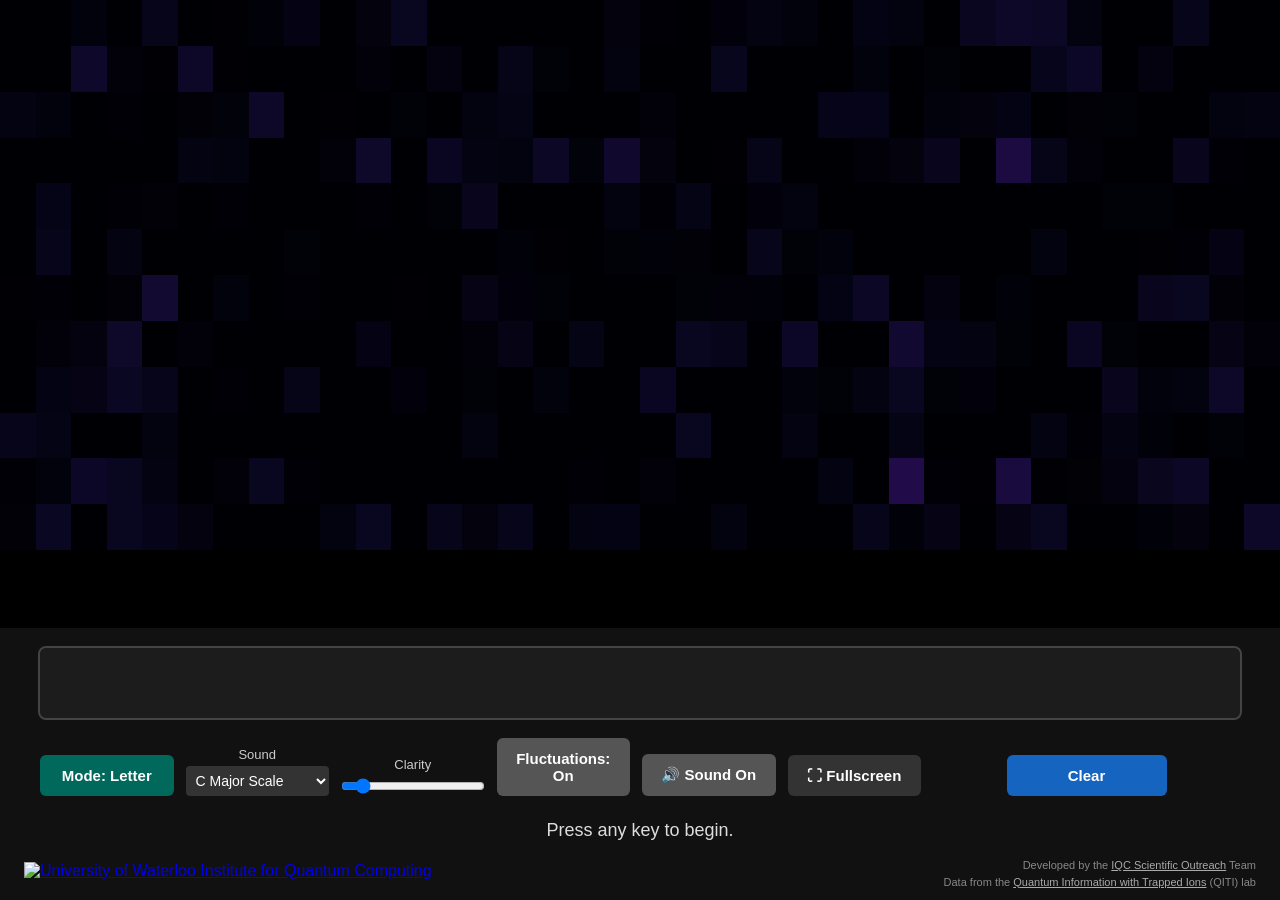
==== index.html @ 18af2452 "Add files via upload" ====
<!DOCTYPE html>
<html lang="en">
<head>
<meta charset="UTF-8">
<meta name="viewport" content="width=device-width, initial-scale=1.0">
<title>Text &rarr; Ion Detector Visualizer</title>
<style>
  /* ===================================================================
     LAYOUT / THEME
     Mirrors the desktop (tkinter) version: a big detector image on top,
     a row of 0/1 bit labels under it, a "phrase so far" line, then the
     controls, then a status line.

     This used to live in a separate style.css, but it's inlined here
     instead so the page can never end up unstyled because that file
     didn't get uploaded or its path didn't resolve -- there's now only
     one thing (index.html) that has to be in the right place.
     =================================================================== */
  html, body {
    margin: 0;
    height: 100%;
    background: #000;
    color: #ddd;
    font-family: Helvetica, Arial, sans-serif;
    overflow: hidden;
  }
  #app {
    display: flex;
    flex-direction: column;
    height: 100vh;
  }

  /* --- Detector image + placeholder-on-error overlay --- */
  #detectorArea {
    flex: 6 1 0;
    position: relative;
    min-height: 0;
    background: #000;
  }
  #ionCanvas {
    width: 100%;
    height: 100%;
    display: block;
    image-rendering: pixelated;      /* keep it blocky, like imshow's nearest-neighbor */
    image-rendering: -moz-crisp-edges;
    image-rendering: crisp-edges;
  }
  #placeholderMsg {
    position: absolute;
    inset: 0;
    display: none;                   /* shown only if the ion CSVs fail to load */
    align-items: center;
    justify-content: center;
    text-align: center;
    color: #fff;
    font-size: 16px;
    white-space: pre-line;
    padding: 24px;
    box-sizing: border-box;
  }

  /* --- Row of 8 evenly-spaced 0/1 bit labels --- */
  #bitsRow {
    flex: 0 0 auto;
    display: flex;
    justify-content: space-evenly;
    padding: 6px 40px 0 40px;
  }
  .bitCell {
    flex: 1;
    text-align: center;
    font-family: "Courier New", monospace;
    font-weight: bold;
    font-size: clamp(16px, 2.4vw, 26px);
    color: #fff;
  }

  /* --- "Phrase so far" line --- */
  #phraseRow {
    flex: 0 0 auto;
    text-align: center;
    padding: 10px 20px;
    font-size: clamp(24px, 4vw, 40px);
    min-height: 1.3em;
    font-weight: bold;
  }
  #phraseRow .past { color: #808080; font-weight: normal; }
  #phraseRow .current { color: #fff; font-weight: bold; }

  /* --- Controls --- */
  #controlsArea {
    flex: 0 0 auto;
    background: #111;
    padding: 20px 40px 0 40px;
  }
  #entryInput {
    width: 100%;
    font-size: clamp(20px, 3vw, 36px);
    text-align: center;
    background: #1c1c1c;
    color: #fff;
    border: none;
    border-radius: 6px;
    padding: 14px;
    box-sizing: border-box;
    margin-bottom: 20px;
  }
  #entryInput:focus { outline: 2px solid #444; }

  .controlsRow {
    display: flex;
    gap: 12px;
    flex-wrap: wrap;
    align-items: flex-end;
    justify-content: center;
    padding-bottom: 20px;
  }
  .controlGroup {
    flex: 1 1 120px;
    min-width: 110px;
    max-width: 220px;
    display: flex;
    flex-direction: column;
    align-items: center;
  }
  .controlGroup label {
    color: #ccc;
    font-size: 13px;
    margin-bottom: 4px;
  }
  button.appBtn {
    flex: 1 1 110px;
    min-width: 100px;
    max-width: 220px;
    padding: 12px 10px;
    border: none;
    border-radius: 6px;
    color: #fff;
    font-weight: bold;
    font-size: 15px;
    cursor: pointer;
  }
  select.appSelect {
    width: 100%;
    padding: 6px;
    background: #333;
    color: #fff;
    border: none;
    border-radius: 4px;
    font-size: 14px;
  }
  input[type=range] { width: 100%; }

  /* --- Status line --- */
  #statusArea {
    text-align: center;
    color: #ddd;
    padding: 4px 0 16px 0;
    font-size: clamp(14px, 2vw, 18px);
    background: #111;
  }

  /* --- Credits footer: logo lower-left, attribution text lower-right --- */
  #creditsRow {
    flex: 0 0 auto;
    background: #111;
    display: flex;
    align-items: center;
    justify-content: space-between;
    gap: 16px;
    padding: 0 24px 10px 24px;
  }
  #creditsLogo {
    height: 24px;
    display: block;
  }
  #creditsText {
    text-align: right;
    font-size: 11px;
    line-height: 1.5;
    color: #888;
  }
  #creditsText a {
    color: #aaa;
    text-decoration: underline;
  }
  #creditsText a:hover {
    color: #fff;
  }
</style>
</head>
<body>
<div id="app">
  <div id="detectorArea">
    <canvas id="ionCanvas"></canvas>
    <div id="placeholderMsg"></div>
  </div>

  <div id="bitsRow"></div>
  <div id="phraseRow"></div>

  <div id="controlsArea">
    <input id="entryInput" type="text" autocomplete="off" spellcheck="false">

    <div class="controlsRow">
      <button id="modeBtn" class="appBtn"></button>

      <div class="controlGroup">
        <label>Sound</label>
        <select id="soundSelect" class="appSelect"></select>
      </div>

      <div class="controlGroup">
        <label>Clarity</label>
        <input id="claritySlider" type="range" min="0.5" max="5" step="0.1" value="1">
      </div>

      <button id="noiseBtn" class="appBtn"></button>
      <button id="muteBtn" class="appBtn">&#128266; Sound On</button>
      <button id="fullscreenBtn" class="appBtn" style="background:#333;">&#9974; Fullscreen</button>

      <div id="modeSpecificArea" style="display:flex; gap:12px; flex:2 1 260px; justify-content:center;"></div>
    </div>
  </div>

  <div id="statusArea"></div>

  <div id="creditsRow">
    <a href="https://uwaterloo.ca/institute-for-quantum-computing/" target="_blank" rel="noopener noreferrer">
      <img id="creditsLogo" src="logo.png" alt="University of Waterloo Institute for Quantum Computing">
    </a>
    <div id="creditsText">
      <div>Developed by the <a href="https://uwaterloo.ca/institute-for-quantum-computing/outreach" target="_blank" rel="noopener noreferrer">IQC Scientific Outreach</a> Team</div>
      <div>Data from the <a href="https://qiti.iqc.uwaterloo.ca/" target="_blank" rel="noopener noreferrer">Quantum Information with Trapped Ions</a> (QITI) lab</div>
    </div>
  </div>
</div>

<!--
  Optional: if ion_data.js exists (generate it once with convert.html),
  it defines window.ION_PEAK_DATA and script.js will use it directly --
  no fetch() involved, so this works when the page is opened straight
  from disk (file://) on Windows or a Raspberry Pi. If the file isn't
  present, the browser just skips this tag and script.js falls back to
  fetching the CSVs from the csv/ folder instead (for hosted use, e.g.
  GitHub Pages). Either way, nothing else about this page changes.
-->
<script src="ion_data.js"></script>
<script src="script.js"></script>
</body>
</html>
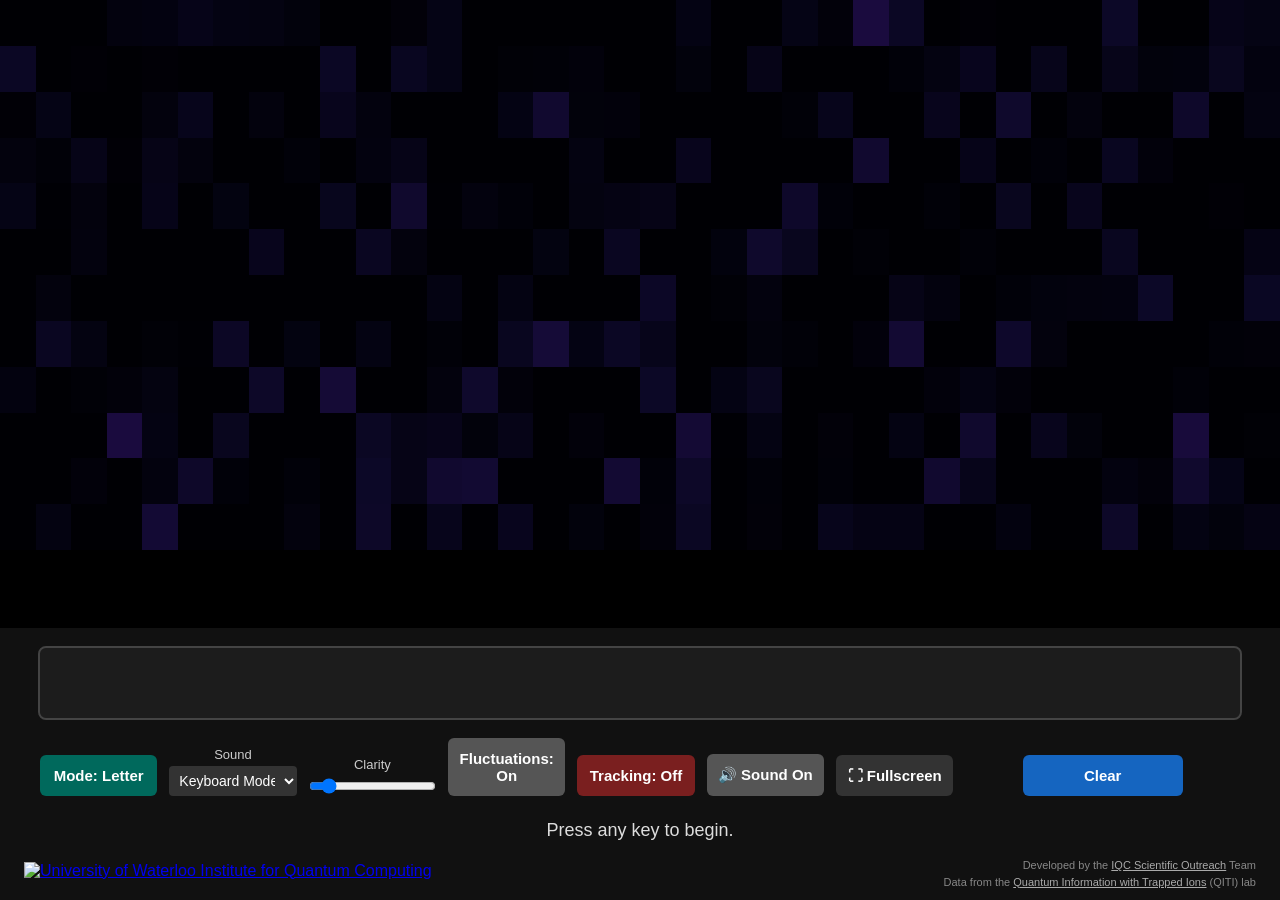
==== commit 242c929a: "Add files via upload" ====
--- a/index.html
+++ b/index.html
@@ -3,6 +3,24 @@
 <head>
 <meta charset="UTF-8">
 <meta name="viewport" content="width=device-width, initial-scale=1.0">
+<!--
+  Content-Security-Policy: everything this page needs (script, style,
+  the logo image, and the csv/ fetch fallback for hosted use) is
+  same-origin -- no CDNs, no inline scripts, no third parties -- so
+  script-src can stay locked to 'self' with no exceptions. style-src
+  needs 'unsafe-inline' because the page's CSS lives in the <style>
+  block below and in a couple of inline style="" attributes; that's a
+  much smaller risk than allowing inline *script* (CSS can't run
+  arbitrary JS in modern browsers). GitHub Pages doesn't support
+  setting this as a real HTTP header on a static site, so it's declared
+  here instead -- note that a couple of directives (frame-ancestors in
+  particular, which would block this page from being embedded in an
+  iframe elsewhere) are only honored when sent as a header and are
+  silently ignored in a <meta> tag; there's no way around that on plain
+  GitHub Pages short of fronting it with something like Cloudflare.
+-->
+<meta http-equiv="Content-Security-Policy" content="default-src 'self'; script-src 'self'; style-src 'self' 'unsafe-inline'; img-src 'self'; connect-src 'self'; object-src 'none'; base-uri 'self'; form-action 'none';">
+<meta name="referrer" content="strict-origin-when-cross-origin">
 <title>Text &rarr; Ion Detector Visualizer</title>
 <style>
   /* ===================================================================
@@ -30,9 +48,29 @@
     height: 100vh;
   }
 
+  /* --- Top area: the main ion image+bits column, plus the optional
+     Tracking history panel to its right. #visualRow takes the place
+     #detectorArea used to occupy directly under #app; #mainColumn
+     bundles the image and its bit-label row together so they always
+     shrink/stay centered as a unit, exactly as before, regardless of
+     whether the tracking panel is taking up space next to them. --- */
+  #visualRow {
+    flex: 6 1 0;
+    display: flex;
+    flex-direction: row;
+    min-height: 0;
+  }
+  #mainColumn {
+    flex: 1 1 auto;   /* fills all available width when Tracking is off */
+    display: flex;
+    flex-direction: column;
+    min-width: 0;
+    min-height: 0;
+  }
+
   /* --- Detector image + placeholder-on-error overlay --- */
   #detectorArea {
-    flex: 6 1 0;
+    flex: 1 1 0;
     position: relative;
     min-height: 0;
     background: #000;
@@ -59,6 +97,33 @@
     box-sizing: border-box;
   }
 
+  /* --- Tracking history panel: hidden (zero width) until turned on.
+     No axis labels/ticks, same blocky pixelated rendering as the main
+     image, just a bare canvas. A thin white line separates it from the
+     main ion image when visible. --- */
+  #trackingArea {
+    flex: 0 0 0;
+    min-width: 0;
+    min-height: 0;
+    overflow: hidden;
+    background: #000;
+    box-sizing: border-box;
+  }
+  #app.tracking-on #trackingArea {
+    flex: 0 0 24%;
+    margin-left: 16px;
+    padding-left: 12px;
+    border-left: 1px solid #ffffff;
+  }
+  #trackingCanvas {
+    width: 100%;
+    height: 100%;
+    display: block;
+    image-rendering: pixelated;
+    image-rendering: -moz-crisp-edges;
+    image-rendering: crisp-edges;
+  }
+
   /* --- Row of 8 evenly-spaced 0/1 bit labels --- */
   #bitsRow {
     flex: 0 0 auto;
@@ -191,12 +256,19 @@
 </head>
 <body>
 <div id="app">
-  <div id="detectorArea">
-    <canvas id="ionCanvas"></canvas>
-    <div id="placeholderMsg"></div>
+  <div id="visualRow">
+    <div id="mainColumn">
+      <div id="detectorArea">
+        <canvas id="ionCanvas"></canvas>
+        <div id="placeholderMsg"></div>
+      </div>
+      <div id="bitsRow"></div>
+    </div>
+    <div id="trackingArea">
+      <canvas id="trackingCanvas"></canvas>
+    </div>
   </div>
 
-  <div id="bitsRow"></div>
   <div id="phraseRow"></div>
 
   <div id="controlsArea">
@@ -216,6 +288,7 @@
       </div>
 
       <button id="noiseBtn" class="appBtn"></button>
+      <button id="trackingBtn" class="appBtn"></button>
       <button id="muteBtn" class="appBtn">&#128266; Sound On</button>
       <button id="fullscreenBtn" class="appBtn" style="background:#333;">&#9974; Fullscreen</button>
 
@@ -248,4 +321,4 @@
 <script src="ion_data.js"></script>
 <script src="script.js"></script>
 </body>
-</html>
+</html>
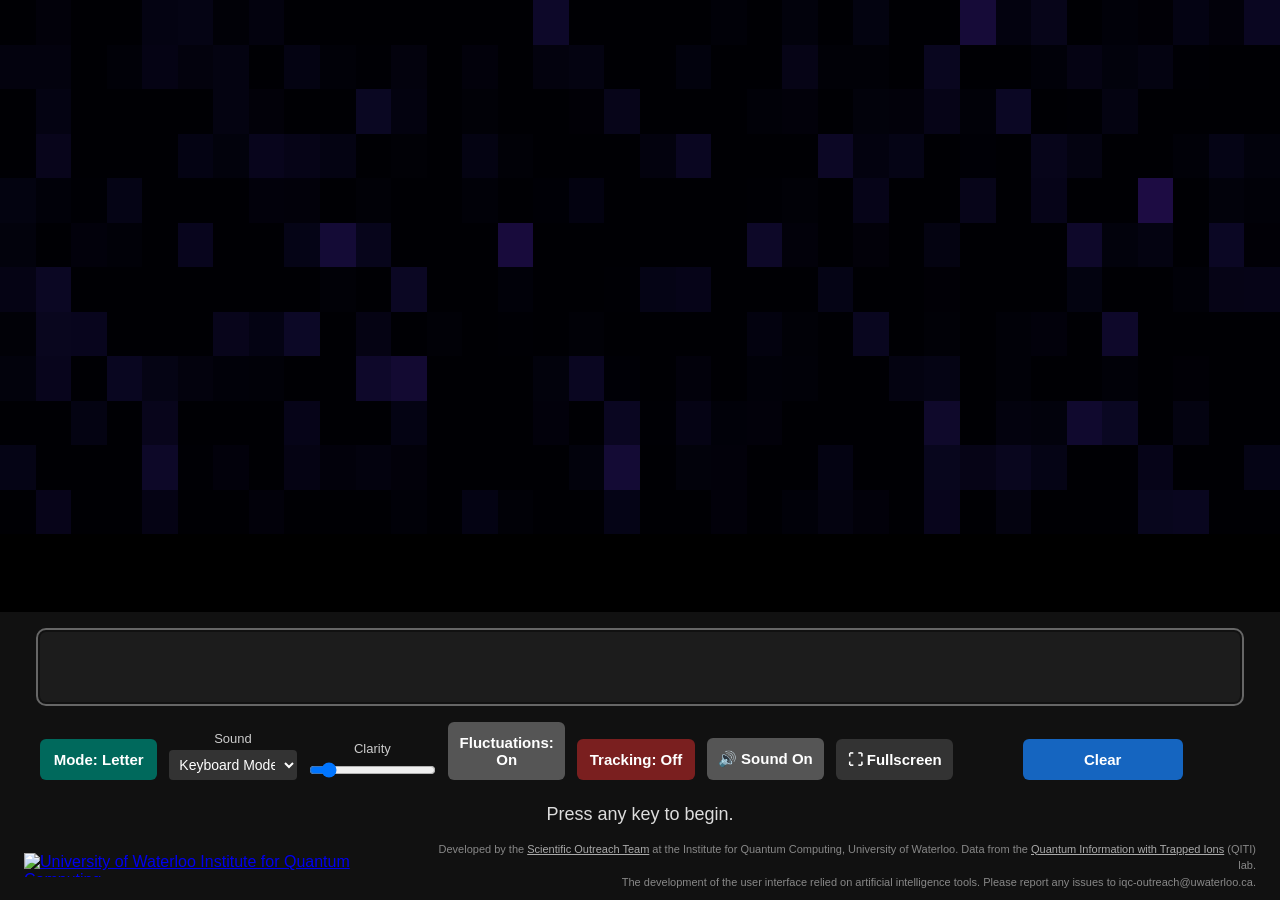
==== commit fce68586: "Update index.html" ====
--- a/index.html
+++ b/index.html
@@ -170,7 +170,26 @@
     box-sizing: border-box;
     margin-bottom: 20px;
   }
-  #entryInput:focus { outline: 2px solid #444; }
+  /* Keyboard focus indicator: a bright 3px ring (9.4:1 contrast against
+     the dark background, well above WCAG's 3:1 minimum for non-text UI).
+     :focus-visible means it shows for keyboard navigation but not after
+     every mouse click. */
+  #entryInput:focus { outline: 2px solid #666; }
+  button:focus-visible, select:focus-visible, input:focus-visible, a:focus-visible {
+    outline: 3px solid #4fc3f7;
+    outline-offset: 2px;
+  }
+
+  /* Content that's announced to screen readers but not shown visually. */
+  .sr-only {
+    position: absolute !important;
+    width: 1px; height: 1px;
+    padding: 0; margin: -1px;
+    overflow: hidden;
+    clip: rect(0, 0, 0, 0);
+    white-space: nowrap;
+    border: 0;
+  }
 
   .controlsRow {
     display: flex;
@@ -252,59 +271,73 @@
   #creditsText a:hover {
     color: #fff;
   }
+
+  /* At high browser zoom (or on short screens) the fixed full-screen
+     layout can't fit, so let the page scroll instead of clipping the
+     controls off the bottom. The image row gets a definite height so its
+     canvases still size correctly. */
+  @media (max-height: 600px) {
+    /* Let the page itself scroll: body stops being a fixed-height box so
+       there's exactly one scroll container (the browser window). */
+    html { overflow-y: auto; }
+    body { height: auto; overflow: visible; }
+    #app { height: auto; min-height: 100vh; }
+    #visualRow { flex: 0 0 auto; height: 60vh; min-height: 160px; }
+  }
 </style>
 </head>
 <body>
 <div id="app">
+  <h1 class="sr-only">Text to Ion Detector Visualizer</h1>
   <div id="visualRow">
     <div id="mainColumn">
       <div id="detectorArea">
-        <canvas id="ionCanvas"></canvas>
+        <canvas id="ionCanvas" role="img" aria-label="Simulated ion detector image for the current character. The character, its ASCII code, and its binary bits are announced in the status line."></canvas>
         <div id="placeholderMsg"></div>
       </div>
       <div id="bitsRow"></div>
     </div>
     <div id="trackingArea">
-      <canvas id="trackingCanvas"></canvas>
+      <canvas id="trackingCanvas" role="img" aria-label="Tracking history: summed detector intensity for the last 30 characters entered, oldest at the top."></canvas>
     </div>
   </div>
 
   <div id="phraseRow"></div>
 
   <div id="controlsArea">
-    <input id="entryInput" type="text" autocomplete="off" spellcheck="false">
+    <input id="entryInput" type="text" autocomplete="off" spellcheck="false" aria-label="Type characters to encode">
 
     <div class="controlsRow">
       <button id="modeBtn" class="appBtn"></button>
 
       <div class="controlGroup">
-        <label>Sound</label>
+        <label for="soundSelect">Sound</label>
         <select id="soundSelect" class="appSelect"></select>
       </div>
 
       <div class="controlGroup">
-        <label>Clarity</label>
+        <label for="claritySlider">Clarity</label>
         <input id="claritySlider" type="range" min="0.5" max="5" step="0.1" value="1">
       </div>
 
       <button id="noiseBtn" class="appBtn"></button>
       <button id="trackingBtn" class="appBtn"></button>
-      <button id="muteBtn" class="appBtn">&#128266; Sound On</button>
-      <button id="fullscreenBtn" class="appBtn" style="background:#333;">&#9974; Fullscreen</button>
+      <button id="muteBtn" class="appBtn"><span aria-hidden="true">&#128266;</span> Sound On</button>
+      <button id="fullscreenBtn" class="appBtn" style="background:#333;"><span aria-hidden="true">&#9974;</span> Fullscreen</button>
 
       <div id="modeSpecificArea" style="display:flex; gap:12px; flex:2 1 260px; justify-content:center;"></div>
     </div>
   </div>
 
-  <div id="statusArea"></div>
+  <div id="statusArea" role="status" aria-live="polite" aria-atomic="true"></div>
 
   <div id="creditsRow">
     <a href="https://uwaterloo.ca/institute-for-quantum-computing/" target="_blank" rel="noopener noreferrer">
       <img id="creditsLogo" src="logo.png" alt="University of Waterloo Institute for Quantum Computing">
-    </a>
+    <span class="sr-only"> (opens in a new tab)</span></a>
     <div id="creditsText">
-      <div>Developed by the <a href="https://uwaterloo.ca/institute-for-quantum-computing/outreach" target="_blank" rel="noopener noreferrer">IQC Scientific Outreach</a> Team</div>
-      <div>Data from the <a href="https://qiti.iqc.uwaterloo.ca/" target="_blank" rel="noopener noreferrer">Quantum Information with Trapped Ions</a> (QITI) lab</div>
+      <div>Developed by the <a href="https://uwaterloo.ca/institute-for-quantum-computing/outreach" target="_blank" rel="noopener noreferrer">Scientific Outreach Team<span class="sr-only"> (opens in a new tab)</span></a> at the Institute for Quantum Computing, University of Waterloo. Data from the <a href="https://qiti.iqc.uwaterloo.ca/" target="_blank" rel="noopener noreferrer">Quantum Information with Trapped Ions<span class="sr-only"> (opens in a new tab)</span></a> (QITI) lab.</div>
+      <div> The development of the user interface relied on artificial intelligence tools. Please report any issues to iqc-outreach@uwaterloo.ca.</div>
     </div>
   </div>
 </div>
@@ -321,4 +354,4 @@
 <script src="ion_data.js"></script>
 <script src="script.js"></script>
 </body>
-</html>+</html>
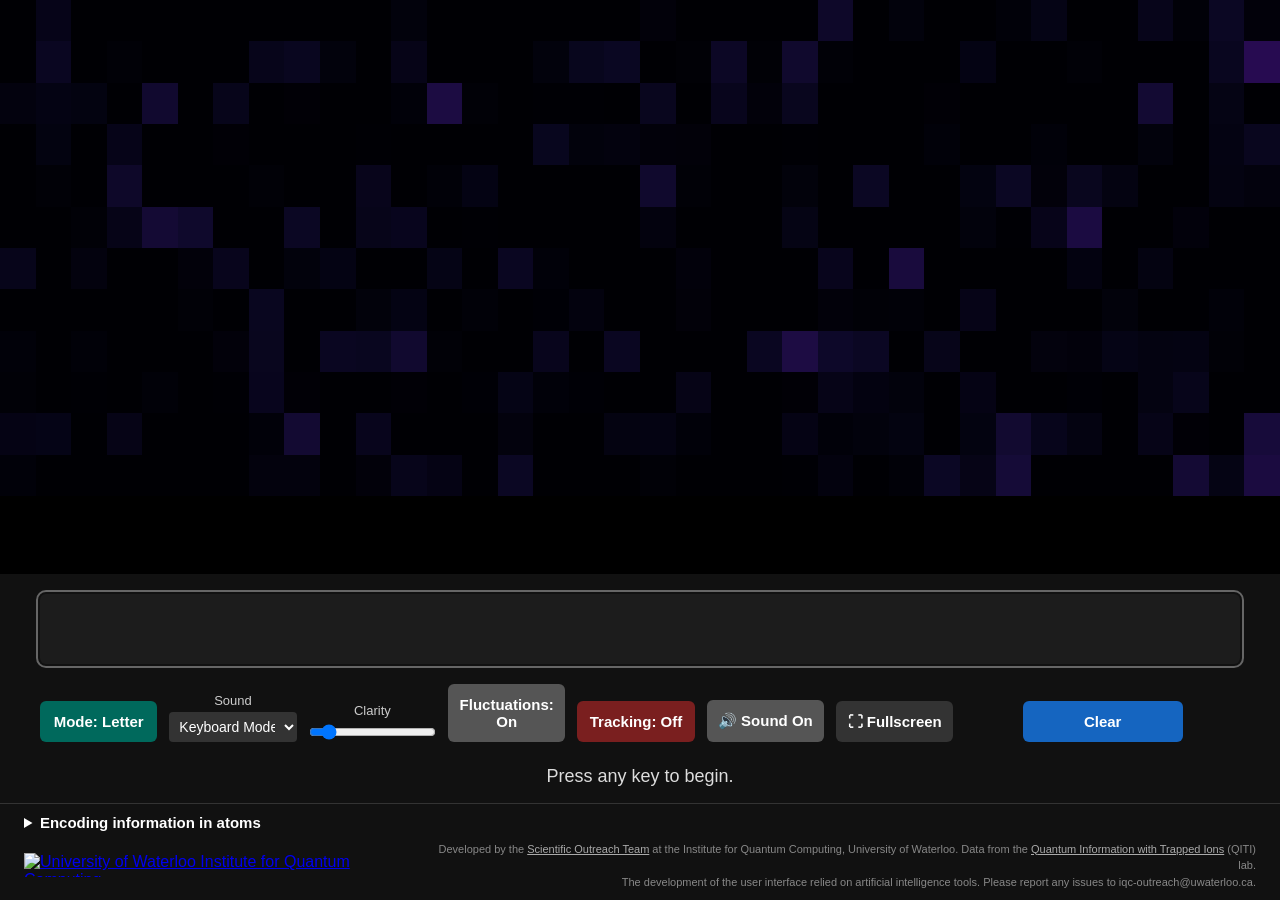
==== commit 4b29a27b: "Add collapsible "Encoding information in atoms" panel Full-width <details> panel above the credits f" ====
--- a/index.html
+++ b/index.html
@@ -244,6 +244,34 @@
     background: #111;
   }
 
+  /* --- Collapsible "Encoding information in atoms" explainer, full
+     width at the bottom of the page. Uses a native <details>/<summary>
+     so it's collapsible and keyboard-accessible with no extra JS.
+     Toggled on/off entirely by ENABLE_INFO_PANEL in script.js. --- */
+  #infoPanel {
+    flex: 0 0 auto;
+    background: #111;
+    border-top: 1px solid #333;
+    padding: 0 24px;
+  }
+  #infoPanel summary {
+    cursor: pointer;
+    padding: 10px 0;
+    font-weight: bold;
+    font-size: 15px;
+    color: #fff;
+  }
+  #infoPanel summary:hover { color: #4fc3f7; }
+  #infoText {
+    max-height: 30vh;   /* scrolls instead of squeezing the detector image away */
+    overflow-y: auto;
+    padding-bottom: 14px;
+    font-size: 14px;
+    line-height: 1.6;
+    color: #ccc;
+  }
+  #infoText p { margin: 0 0 10px 0; }
+
   /* --- Credits footer: logo lower-left, attribution text lower-right --- */
   #creditsRow {
     flex: 0 0 auto;
@@ -330,6 +358,15 @@
   </div>
 
   <div id="statusArea" role="status" aria-live="polite" aria-atomic="true"></div>
+
+  <details id="infoPanel" hidden>
+    <summary>Encoding information in atoms</summary>
+    <div id="infoText">
+      <p>Lorem ipsum dolor sit amet, consectetur adipiscing elit, sed do eiusmod tempor incididunt ut labore et dolore magna aliqua. Ut enim ad minim veniam, quis nostrud exercitation ullamco laboris nisi ut aliquip ex ea commodo consequat.</p>
+      <p>Duis aute irure dolor in reprehenderit in voluptate velit esse cillum dolore eu fugiat nulla pariatur. Excepteur sint occaecat cupidatat non proident, sunt in culpa qui officia deserunt mollit anim id est laborum.</p>
+      <p>Sed ut perspiciatis unde omnis iste natus error sit voluptatem accusantium doloremque laudantium, totam rem aperiam, eaque ipsa quae ab illo inventore veritatis et quasi architecto beatae vitae dicta sunt explicabo.</p>
+    </div>
+  </details>
 
   <div id="creditsRow">
     <a href="https://uwaterloo.ca/institute-for-quantum-computing/" target="_blank" rel="noopener noreferrer">
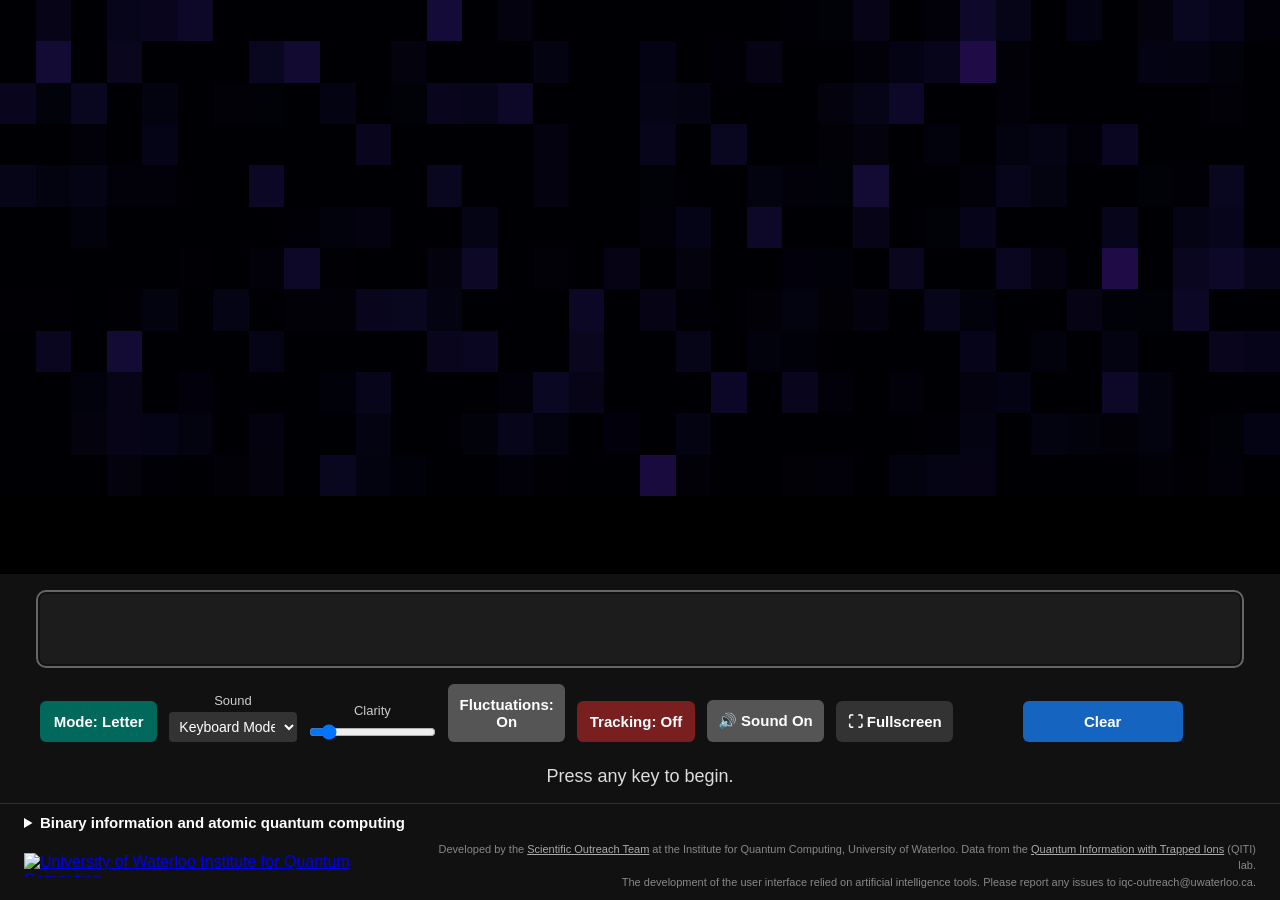
==== commit 43bb4703: "Update index.html" ====
--- a/index.html
+++ b/index.html
@@ -360,11 +360,11 @@
   <div id="statusArea" role="status" aria-live="polite" aria-atomic="true"></div>
 
   <details id="infoPanel" hidden>
-    <summary>Encoding information in atoms</summary>
+    <summary>Binary information and atomic quantum computing</summary>
     <div id="infoText">
-      <p>Lorem ipsum dolor sit amet, consectetur adipiscing elit, sed do eiusmod tempor incididunt ut labore et dolore magna aliqua. Ut enim ad minim veniam, quis nostrud exercitation ullamco laboris nisi ut aliquip ex ea commodo consequat.</p>
-      <p>Duis aute irure dolor in reprehenderit in voluptate velit esse cillum dolore eu fugiat nulla pariatur. Excepteur sint occaecat cupidatat non proident, sunt in culpa qui officia deserunt mollit anim id est laborum.</p>
-      <p>Sed ut perspiciatis unde omnis iste natus error sit voluptatem accusantium doloremque laudantium, totam rem aperiam, eaque ipsa quae ab illo inventore veritatis et quasi architecto beatae vitae dicta sunt explicabo.</p>
+      <p>Enter a letter and you'll see a series of lights pop onto the screen. Different letters will turn on different lights depending on how that letter is represented in binary with the ASCII code, with dark spots corresponding to 0s and bright spots corresponding to 1s.</p>
+      <p>These aren't any ordinary lights though; each light comes from a single trapped atom. In this experiment, we isolate charged Ytterbium ions in an electromagnetic trap. Since they are charged, they repel each other, forming a clean row of 8 atoms.</p>
+      <p>Atoms have energy levels that are quantized, meaning they can be low-energy or high-energy but nothing in between. We can use lasers to switch the atoms from low to high energy, which we use to encode 0s and 1s in our atomic system. Only atoms in the state "1" emit light, which we measure as a bright spot on a photon-sensitive camera. This scheme can be used to build an 8-bit quantum computer one atom at a time!</p>
     </div>
   </details>
 
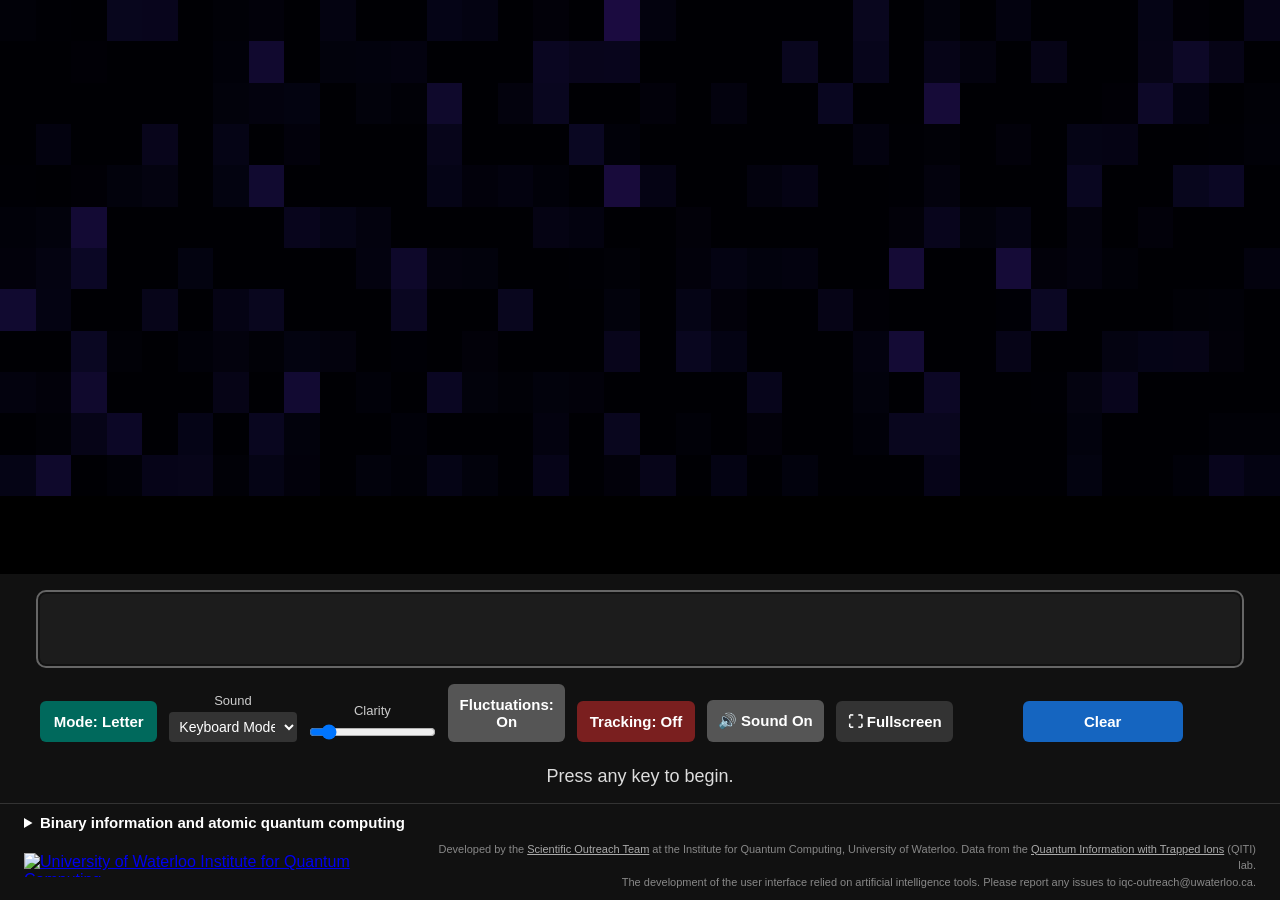
==== commit 571724da: "Add mobile layout with on-screen-keyboard Letter Mode support Phones (touch screen, small display) g" ====
--- a/index.html
+++ b/index.html
@@ -2,7 +2,7 @@
 <html lang="en">
 <head>
 <meta charset="UTF-8">
-<meta name="viewport" content="width=device-width, initial-scale=1.0">
+<meta name="viewport" content="width=device-width, initial-scale=1.0, interactive-widget=resizes-content">
 <!--
   Content-Security-Policy: everything this page needs (script, style,
   the logo image, and the csv/ fetch fallback for hosted use) is
@@ -312,6 +312,77 @@
     #app { height: auto; min-height: 100vh; }
     #visualRow { flex: 0 0 auto; height: 60vh; min-height: 160px; }
   }
+  /* ===================================================================
+     MOBILE MODE -- applied when script.js adds .mobile-ui to <html>
+     (phones only; see ENABLE_MOBILE_MODE in script.js). Squeezes the
+     whole app into whatever's left of the screen above the on-screen
+     keyboard (--app-height, kept in sync with the visual viewport by
+     script.js) and drops the extra controls: Tracking, Clarity,
+     Fluctuations, Fullscreen and the Phrase Mode speed slider.
+     .keyboard-open (text box focused) also tucks away the info panel
+     and credits to free up room while typing.
+     Comes after the max-height rule above and is more specific, so it
+     wins over it on short (landscape) phone screens too.
+     =================================================================== */
+  html.mobile-ui, html.mobile-ui body {
+    height: 100%;
+    overflow: hidden;
+  }
+  html.mobile-ui #app {
+    height: var(--app-height, 100dvh);
+    min-height: 0;
+  }
+  html.mobile-ui #visualRow {
+    flex: 1 1 0;
+    height: auto;
+    min-height: 60px;
+  }
+  html.mobile-ui #trackingArea,
+  html.mobile-ui #trackingBtn,
+  html.mobile-ui #noiseBtn,
+  html.mobile-ui #fullscreenBtn,
+  html.mobile-ui #clarityGroup,
+  html.mobile-ui .speedGroup,
+  html.mobile-ui.keyboard-open #infoPanel,
+  html.mobile-ui.keyboard-open #creditsRow {
+    display: none !important;
+  }
+  html.mobile-ui #bitsRow { padding: 2px 8px 0 8px; }
+  html.mobile-ui .bitCell { font-size: 16px; }
+  html.mobile-ui #phraseRow { padding: 2px 8px; font-size: 24px; }
+  html.mobile-ui #controlsArea { padding: 8px 10px 0 10px; }
+  html.mobile-ui #entryInput {
+    font-size: 18px;   /* 16px+ stops iOS from zooming in on focus */
+    padding: 8px;
+    margin-bottom: 8px;
+  }
+  html.mobile-ui .controlsRow {
+    flex-wrap: nowrap;
+    gap: 6px;
+    padding-bottom: 6px;
+  }
+  html.mobile-ui .controlGroup {
+    flex: 1 1 0;
+    min-width: 0;
+  }
+  html.mobile-ui .controlGroup label { display: none; } /* the <select> keeps its accessible name via for= */
+  html.mobile-ui button.appBtn {
+    flex: 1 1 0;
+    min-width: 0;
+    padding: 8px 4px;
+    font-size: 13px;
+  }
+  html.mobile-ui #modeSpecificArea {
+    flex: 1 1 0 !important;   /* overrides the inline flex in the HTML */
+    gap: 6px !important;
+  }
+  html.mobile-ui #statusArea {
+    padding: 0 6px 6px 6px;
+    font-size: 13px;
+  }
+  html.mobile-ui #infoPanel { padding: 0 10px; }
+  html.mobile-ui #creditsRow { padding: 0 10px 6px 10px; }
+  html.mobile-ui #creditsText { font-size: 9px; }
 </style>
 </head>
 <body>
@@ -333,7 +404,7 @@
   <div id="phraseRow"></div>
 
   <div id="controlsArea">
-    <input id="entryInput" type="text" autocomplete="off" spellcheck="false" aria-label="Type characters to encode">
+    <input id="entryInput" type="text" autocomplete="off" autocorrect="off" autocapitalize="off" spellcheck="false" aria-label="Type characters to encode">
 
     <div class="controlsRow">
       <button id="modeBtn" class="appBtn"></button>
@@ -343,7 +414,7 @@
         <select id="soundSelect" class="appSelect"></select>
       </div>
 
-      <div class="controlGroup">
+      <div id="clarityGroup" class="controlGroup">
         <label for="claritySlider">Clarity</label>
         <input id="claritySlider" type="range" min="0.5" max="5" step="0.1" value="1">
       </div>
